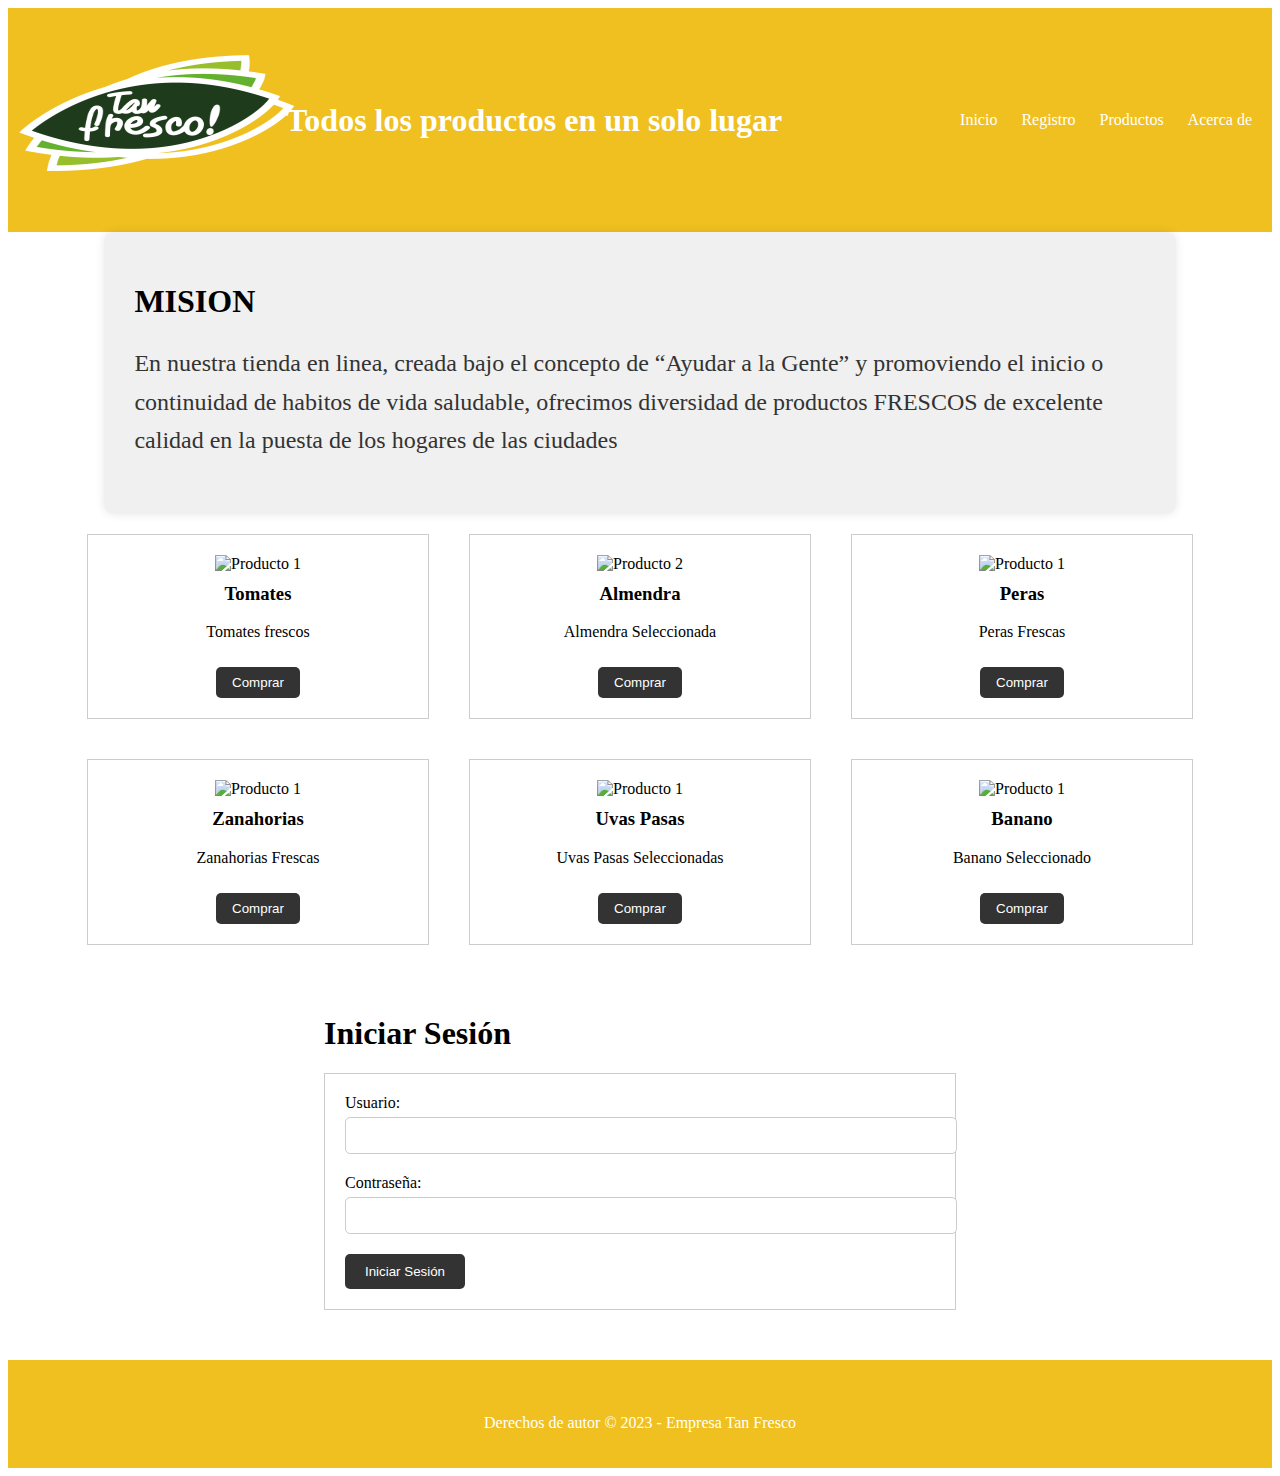
==== pagina/index.html @ f0244711 "cargando trabajo" ====
<!DOCTYPE html>
<html lang="es">
<head>
    <meta charset="UTF-8">
    <meta name="viewport" content="width=device-width, initial-scale=1.0">
    <title>Inicio de Sesión</title>
    <link rel="stylesheet" href="estilos/styles.css">
</head>
<body>

<header>
    <div class="logo">
        <img src="logo_tanfresco.png" alt="Logo de tu sitio web" height="200px" width="300px">
    </div>
    <h1>Todos los productos en un solo lugar</h1>
    <nav>
        <ul>
            <li><a href="#">Inicio</a></li>
            <li><a href="registro.html">Registro</a></li>
            <li><a href="productos.html">Productos</a></li>
            <li><a href="acercade.html">Acerca de</a></li>
            
        </ul>
    </nav>
</header>


<div class="seccion">
    <h1>MISION</h1>
    <p>En nuestra tienda en linea, creada bajo el concepto de “Ayudar a la Gente” y promoviendo el inicio o continuidad de habitos de vida saludable, ofrecimos diversidad de productos FRESCOS de excelente calidad en la puesta de los hogares de las ciudades</p>
</div>

<!-- Sección de productos -->

<section class="productos">
    <div class="producto">
        <img src="Imagenes/verduras/tomates.jpg" alt="Producto 1">
        <h3>Tomates</h3>
        <p>Tomates frescos</p>
        <button>Comprar</button>
    </div>
    <div class="producto">
        <img src="Imagenes/snacks/almendra.jpg" alt="Producto 2">
        <h3>Almendra</h3>
        <p>Almendra Seleccionada</p>
        <button>Comprar</button>
    </div>
        <div class="producto">
        <img src="Imagenes/frutas/peras.jpg" alt="Producto 1">
        <h3>Peras</h3>
        <p>Peras Frescas</p>
        <button>Comprar</button>
    </div>
        <div class="producto">
        <img src="Imagenes/verduras/zanahorias.jpg" alt="Producto 1">
        <h3>Zanahorias</h3>
        <p>Zanahorias Frescas</p>
        <button>Comprar</button>
    </div>    <div class="producto">
        <img src="Imagenes/snacks/uva pasa.jpg" alt="Producto 1">
        <h3>Uvas Pasas</h3>
        <p>Uvas Pasas Seleccionadas</p>
        <button>Comprar</button>
    </div>    <div class="producto">
        <img src="Imagenes/frutas/banano.jpg" alt="Producto 1">
        <h3>Banano</h3>
        <p>Banano Seleccionado</p>
        <button>Comprar</button>
    </div>
    <!-- Agrega más productos según sea necesario -->
</section>



<div class="container">
    <h1>Iniciar Sesión</h1>
    <form id="loginForm">
        <div class="form-group">
            <label for="username">Usuario:</label>
            <input type="text" id="username" name="username">
        </div>
        <div class="form-group">
            <label for="password">Contraseña:</label>
            <input type="password" id="password" name="password">
        </div>
        <button type="submit">Iniciar Sesión</button>
    </form>
</div>


<footer>
    <div class="redes-sociales">
        <a href="#" class="social-icon"><i class="fab fa-facebook"></i></a>
        <a href="#" class="social-icon"><i class="fab fa-twitter"></i></a>
        <a href="#" class="social-icon"><i class="fab fa-instagram"></i></a>
        <!-- Agrega más enlaces a redes sociales según sea necesario -->
    </div>
    <p>Derechos de autor &copy; 2023 - Empresa Tan Fresco</p>
</footer>



<script src="js/script.js"></script>
</body>
</html>
---- pagina/estilos/styles.css ----
header {
    background-color: #F0C020;
    color: #fff;
    padding: 10px 0;
    display: flex;
    justify-content: space-between;
    align-items: center;
}

/* Estilos del logo */
.logo {
    width: 100px; /* Tamaño del logo */
    height: auto; /* Para mantener la proporción */
}

/* Estilos de la barra de navegación */
nav ul {
    list-style: none;
    margin: 0;
    padding: 0;
}

nav ul li {
    display: inline;
    margin-right: 20px;
}

nav ul li a {
    color: #fff;
    text-decoration: none;
}

.container {
    width: 50%;
    margin: 50px auto;
}

form {
    border: 1px solid #ccc;
    padding: 20px;
}

.form-group {
    margin-bottom: 20px;
}

label {
    display: block;
    margin-bottom: 5px;
}

input[type="text"],
input[type="password"] {
    width: 100%;
    padding: 10px;
    border: 1px solid #ccc;
    border-radius: 5px;
}

button {
    padding: 10px 20px;
    background-color: #333;
    color: #fff;
    border: none;
    border-radius: 5px;
    cursor: pointer;
}

button:hover {
    background-color: #555;
}

/*Productos*/

.productos {
    display: flex;
    flex-wrap: wrap;
    justify-content: center;
}

.producto {
    width: 300px;
    margin: 20px;
    padding: 20px;
    border: 1px solid #ccc;
    text-align: center;
}

.producto img {
    max-width: 100%;
    height: auto;
}

.producto h3 {
    margin-top: 10px;
}

.producto p {
    margin-top: 10px;
}

.producto button {
    margin-top: 10px;
    padding: 8px 16px;
    background-color: #333;
    color: #fff;
    border: none;
    border-radius: 5px;
    cursor: pointer;
}

.producto button:hover {
    background-color: #555;
}


/* pie de página */

footer {
    background-color: #F0C020;
    color: #fff;
    padding: 20px;
    text-align: center;
}

.redes-sociales {
    margin-bottom: 10px;
}

.social-icon {
    display: inline-block;
    margin: 0 10px;
    font-size: 24px;
    color: #fff;
    text-decoration: none;
}

.social-icon:hover {
    color: #bbb;
}


/*Parrafo de inicio*/

.seccion {
    width: 80%;
    margin: 0 auto;
    padding: 30px;
    background-color: #f0f0f0;
    border-radius: 10px;
    box-shadow: 0 0 10px rgba(0, 0, 0, 0.1);
}

.seccion h1{
  text-justify: center;
}

.seccion p {
    font-size: 24px;
    line-height: 1.6;
    color: #333;
 }
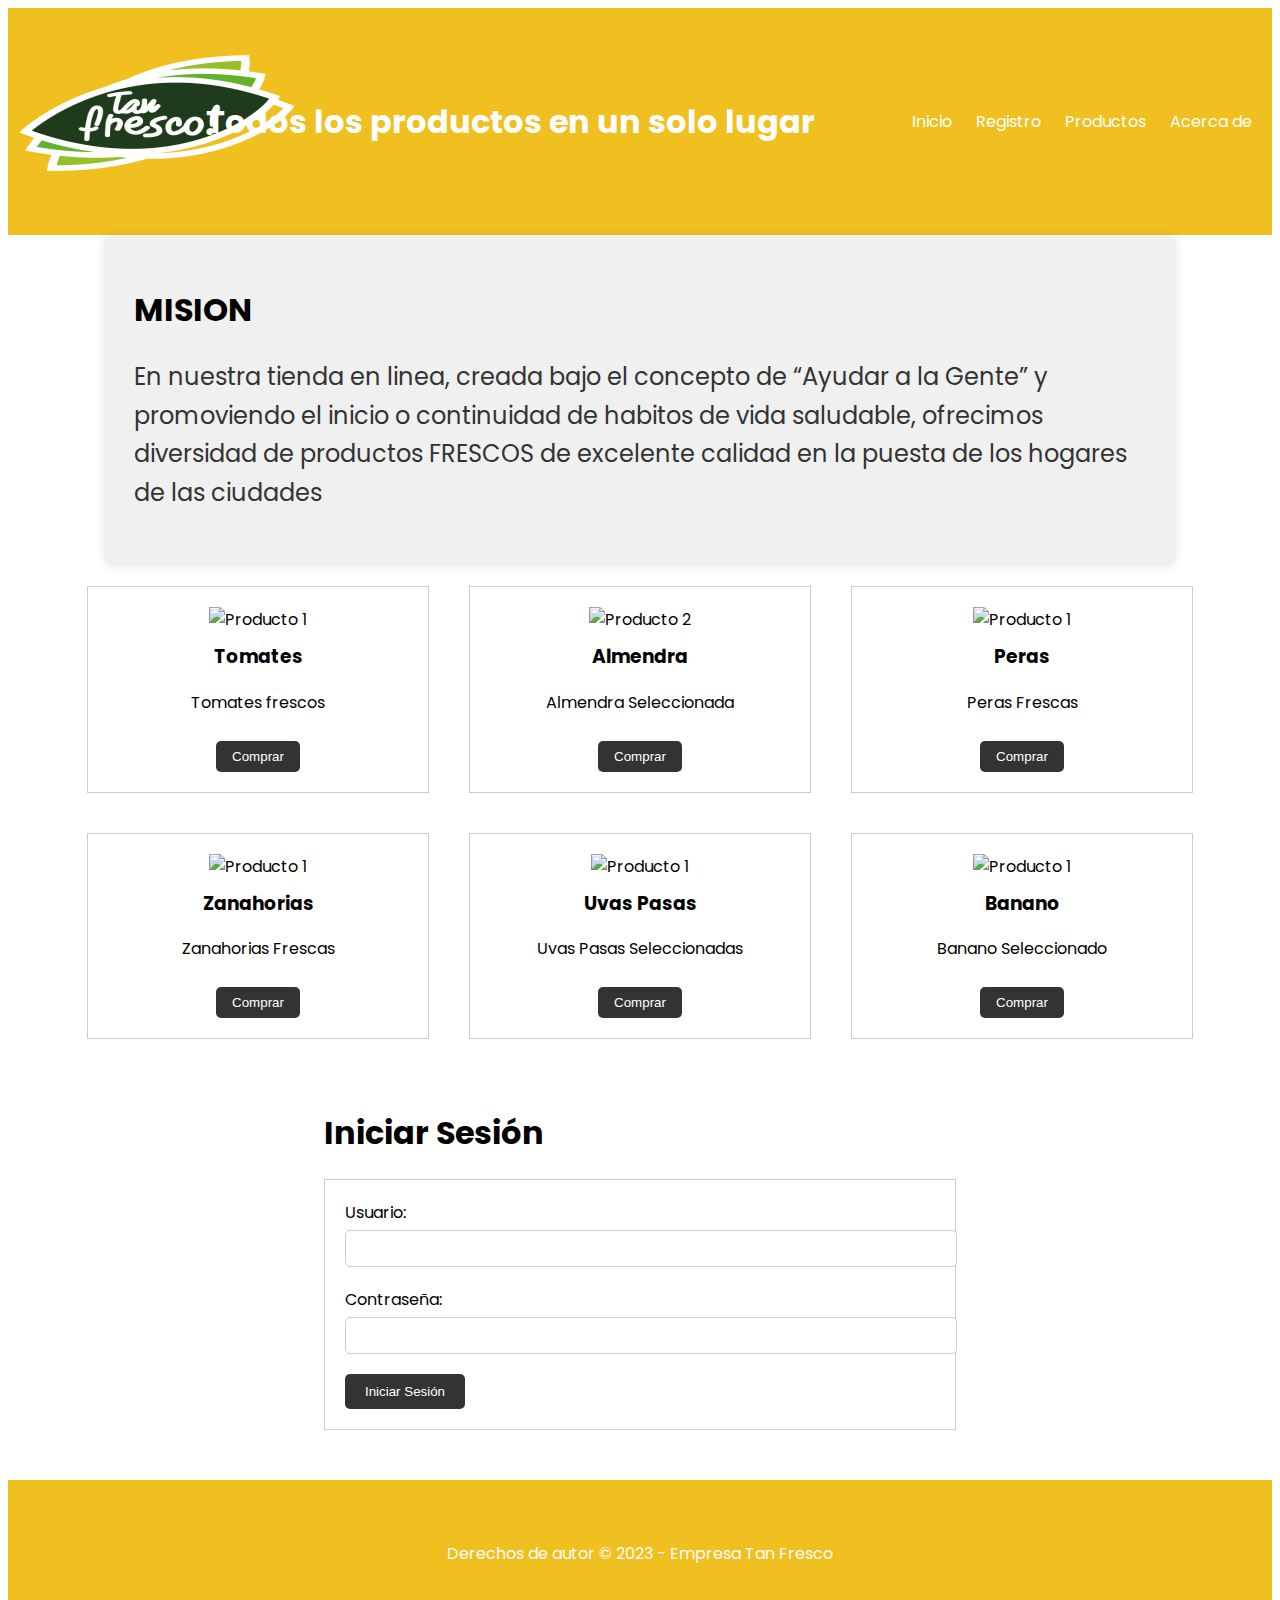
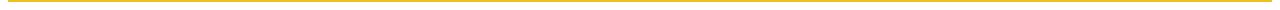
==== commit 547c333f: "Agregada la fuente Poppins" ====
--- a/pagina/index.html
+++ b/pagina/index.html
@@ -1,105 +1,114 @@
 <!DOCTYPE html>
 <html lang="es">
-<head>
-    <meta charset="UTF-8">
-    <meta name="viewport" content="width=device-width, initial-scale=1.0">
+  <head>
+    <meta charset="UTF-8" />
+    <meta name="viewport" content="width=device-width, initial-scale=1.0" />
     <title>Inicio de Sesión</title>
-    <link rel="stylesheet" href="estilos/styles.css">
-</head>
-<body>
+    <link rel="preconnect" href="https://fonts.bunny.net" />
+    <link
+      href="https://fonts.bunny.net/css?family=poppins:400,500,600,700"
+      rel="stylesheet"
+    />
+    <link rel="stylesheet" href="estilos/styles.css" />
+  </head>
+  <body>
+    <header>
+      <div class="logo">
+        <img
+          src="logo_tanfresco.png"
+          alt="Logo de tu sitio web"
+          height="200px"
+          width="300px"
+        />
+      </div>
+      <h1>Todos los productos en un solo lugar</h1>
+      <nav>
+        <ul>
+          <li><a href="#">Inicio</a></li>
+          <li><a href="registro.html">Registro</a></li>
+          <li><a href="productos.html">Productos</a></li>
+          <li><a href="acercade.html">Acerca de</a></li>
+        </ul>
+      </nav>
+    </header>
 
-<header>
-    <div class="logo">
-        <img src="logo_tanfresco.png" alt="Logo de tu sitio web" height="200px" width="300px">
+    <div class="seccion">
+      <h1>MISION</h1>
+      <p>
+        En nuestra tienda en linea, creada bajo el concepto de “Ayudar a la
+        Gente” y promoviendo el inicio o continuidad de habitos de vida
+        saludable, ofrecimos diversidad de productos FRESCOS de excelente
+        calidad en la puesta de los hogares de las ciudades
+      </p>
     </div>
-    <h1>Todos los productos en un solo lugar</h1>
-    <nav>
-        <ul>
-            <li><a href="#">Inicio</a></li>
-            <li><a href="registro.html">Registro</a></li>
-            <li><a href="productos.html">Productos</a></li>
-            <li><a href="acercade.html">Acerca de</a></li>
-            
-        </ul>
-    </nav>
-</header>
 
+    <!-- Sección de productos -->
 
-<div class="seccion">
-    <h1>MISION</h1>
-    <p>En nuestra tienda en linea, creada bajo el concepto de “Ayudar a la Gente” y promoviendo el inicio o continuidad de habitos de vida saludable, ofrecimos diversidad de productos FRESCOS de excelente calidad en la puesta de los hogares de las ciudades</p>
-</div>
-
-<!-- Sección de productos -->
-
-<section class="productos">
-    <div class="producto">
-        <img src="Imagenes/verduras/tomates.jpg" alt="Producto 1">
+    <section class="productos">
+      <div class="producto">
+        <img src="Imagenes/verduras/tomates.jpg" alt="Producto 1" />
         <h3>Tomates</h3>
         <p>Tomates frescos</p>
         <button>Comprar</button>
-    </div>
-    <div class="producto">
-        <img src="Imagenes/snacks/almendra.jpg" alt="Producto 2">
+      </div>
+      <div class="producto">
+        <img src="Imagenes/snacks/almendra.jpg" alt="Producto 2" />
         <h3>Almendra</h3>
         <p>Almendra Seleccionada</p>
         <button>Comprar</button>
-    </div>
-        <div class="producto">
-        <img src="Imagenes/frutas/peras.jpg" alt="Producto 1">
+      </div>
+      <div class="producto">
+        <img src="Imagenes/frutas/peras.jpg" alt="Producto 1" />
         <h3>Peras</h3>
         <p>Peras Frescas</p>
         <button>Comprar</button>
-    </div>
-        <div class="producto">
-        <img src="Imagenes/verduras/zanahorias.jpg" alt="Producto 1">
+      </div>
+      <div class="producto">
+        <img src="Imagenes/verduras/zanahorias.jpg" alt="Producto 1" />
         <h3>Zanahorias</h3>
         <p>Zanahorias Frescas</p>
         <button>Comprar</button>
-    </div>    <div class="producto">
-        <img src="Imagenes/snacks/uva pasa.jpg" alt="Producto 1">
+      </div>
+      <div class="producto">
+        <img src="Imagenes/snacks/uva pasa.jpg" alt="Producto 1" />
         <h3>Uvas Pasas</h3>
         <p>Uvas Pasas Seleccionadas</p>
         <button>Comprar</button>
-    </div>    <div class="producto">
-        <img src="Imagenes/frutas/banano.jpg" alt="Producto 1">
+      </div>
+      <div class="producto">
+        <img src="Imagenes/frutas/banano.jpg" alt="Producto 1" />
         <h3>Banano</h3>
         <p>Banano Seleccionado</p>
         <button>Comprar</button>
-    </div>
-    <!-- Agrega más productos según sea necesario -->
-</section>
+      </div>
+      <!-- Agrega más productos según sea necesario -->
+    </section>
 
-
-
-<div class="container">
-    <h1>Iniciar Sesión</h1>
-    <form id="loginForm">
+    <div class="container">
+      <h1>Iniciar Sesión</h1>
+      <form id="loginForm">
         <div class="form-group">
-            <label for="username">Usuario:</label>
-            <input type="text" id="username" name="username">
+          <label for="username">Usuario:</label>
+          <input type="text" id="username" name="username" />
         </div>
         <div class="form-group">
-            <label for="password">Contraseña:</label>
-            <input type="password" id="password" name="password">
+          <label for="password">Contraseña:</label>
+          <input type="password" id="password" name="password" />
         </div>
         <button type="submit">Iniciar Sesión</button>
-    </form>
-</div>
+      </form>
+    </div>
 
-
-<footer>
-    <div class="redes-sociales">
+    <footer>
+      <div class="redes-sociales">
         <a href="#" class="social-icon"><i class="fab fa-facebook"></i></a>
         <a href="#" class="social-icon"><i class="fab fa-twitter"></i></a>
         <a href="#" class="social-icon"><i class="fab fa-instagram"></i></a>
         <!-- Agrega más enlaces a redes sociales según sea necesario -->
-    </div>
-    <p>Derechos de autor &copy; 2023 - Empresa Tan Fresco</p>
-</footer>
+      </div>
+      <p>Derechos de autor &copy; 2023 - Empresa Tan Fresco</p>
+    </footer>
 
-
-
-<script src="js/script.js"></script>
-</body>
+    <script src="js/script.js"></script>
+  </body>
 </html>
--- a/pagina/estilos/styles.css
+++ b/pagina/estilos/styles.css
@@ -1,166 +1,165 @@
+/* Nuevos estilos 2024 */
+body {
+  font-family: "Poppins", sans-serif;
+}
 
 header {
-    background-color: #F0C020;
-    color: #fff;
-    padding: 10px 0;
-    display: flex;
-    justify-content: space-between;
-    align-items: center;
+  background-color: #f0c020;
+  color: #fff;
+  padding: 10px 0;
+  display: flex;
+  justify-content: space-between;
+  align-items: center;
 }
 
 /* Estilos del logo */
 .logo {
-    width: 100px; /* Tamaño del logo */
-    height: auto; /* Para mantener la proporción */
+  width: 100px; /* Tamaño del logo */
+  height: auto; /* Para mantener la proporción */
 }
 
 /* Estilos de la barra de navegación */
 nav ul {
-    list-style: none;
-    margin: 0;
-    padding: 0;
+  list-style: none;
+  margin: 0;
+  padding: 0;
 }
 
 nav ul li {
-    display: inline;
-    margin-right: 20px;
+  display: inline;
+  margin-right: 20px;
 }
 
 nav ul li a {
-    color: #fff;
-    text-decoration: none;
+  color: #fff;
+  text-decoration: none;
 }
 
 .container {
-    width: 50%;
-    margin: 50px auto;
+  width: 50%;
+  margin: 50px auto;
 }
 
 form {
-    border: 1px solid #ccc;
-    padding: 20px;
+  border: 1px solid #ccc;
+  padding: 20px;
 }
 
 .form-group {
-    margin-bottom: 20px;
+  margin-bottom: 20px;
 }
 
 label {
-    display: block;
-    margin-bottom: 5px;
+  display: block;
+  margin-bottom: 5px;
 }
 
 input[type="text"],
 input[type="password"] {
-    width: 100%;
-    padding: 10px;
-    border: 1px solid #ccc;
-    border-radius: 5px;
+  width: 100%;
+  padding: 10px;
+  border: 1px solid #ccc;
+  border-radius: 5px;
 }
 
 button {
-    padding: 10px 20px;
-    background-color: #333;
-    color: #fff;
-    border: none;
-    border-radius: 5px;
-    cursor: pointer;
+  padding: 10px 20px;
+  background-color: #333;
+  color: #fff;
+  border: none;
+  border-radius: 5px;
+  cursor: pointer;
 }
 
 button:hover {
-    background-color: #555;
+  background-color: #555;
 }
 
 /*Productos*/
 
 .productos {
-    display: flex;
-    flex-wrap: wrap;
-    justify-content: center;
+  display: flex;
+  flex-wrap: wrap;
+  justify-content: center;
 }
 
 .producto {
-    width: 300px;
-    margin: 20px;
-    padding: 20px;
-    border: 1px solid #ccc;
-    text-align: center;
+  width: 300px;
+  margin: 20px;
+  padding: 20px;
+  border: 1px solid #ccc;
+  text-align: center;
 }
 
 .producto img {
-    max-width: 100%;
-    height: auto;
+  max-width: 100%;
+  height: auto;
 }
 
 .producto h3 {
-    margin-top: 10px;
+  margin-top: 10px;
 }
 
 .producto p {
-    margin-top: 10px;
+  margin-top: 10px;
 }
 
 .producto button {
-    margin-top: 10px;
-    padding: 8px 16px;
-    background-color: #333;
-    color: #fff;
-    border: none;
-    border-radius: 5px;
-    cursor: pointer;
+  margin-top: 10px;
+  padding: 8px 16px;
+  background-color: #333;
+  color: #fff;
+  border: none;
+  border-radius: 5px;
+  cursor: pointer;
 }
 
 .producto button:hover {
-    background-color: #555;
+  background-color: #555;
 }
-
 
 /* pie de página */
 
 footer {
-    background-color: #F0C020;
-    color: #fff;
-    padding: 20px;
-    text-align: center;
+  background-color: #f0c020;
+  color: #fff;
+  padding: 20px;
+  text-align: center;
 }
 
 .redes-sociales {
-    margin-bottom: 10px;
+  margin-bottom: 10px;
 }
 
 .social-icon {
-    display: inline-block;
-    margin: 0 10px;
-    font-size: 24px;
-    color: #fff;
-    text-decoration: none;
+  display: inline-block;
+  margin: 0 10px;
+  font-size: 24px;
+  color: #fff;
+  text-decoration: none;
 }
 
 .social-icon:hover {
-    color: #bbb;
+  color: #bbb;
 }
-
 
 /*Parrafo de inicio*/
 
 .seccion {
-    width: 80%;
-    margin: 0 auto;
-    padding: 30px;
-    background-color: #f0f0f0;
-    border-radius: 10px;
-    box-shadow: 0 0 10px rgba(0, 0, 0, 0.1);
+  width: 80%;
+  margin: 0 auto;
+  padding: 30px;
+  background-color: #f0f0f0;
+  border-radius: 10px;
+  box-shadow: 0 0 10px rgba(0, 0, 0, 0.1);
 }
 
-.seccion h1{
+.seccion h1 {
   text-justify: center;
 }
 
 .seccion p {
-    font-size: 24px;
-    line-height: 1.6;
-    color: #333;
- }
-
-
-
+  font-size: 24px;
+  line-height: 1.6;
+  color: #333;
+}
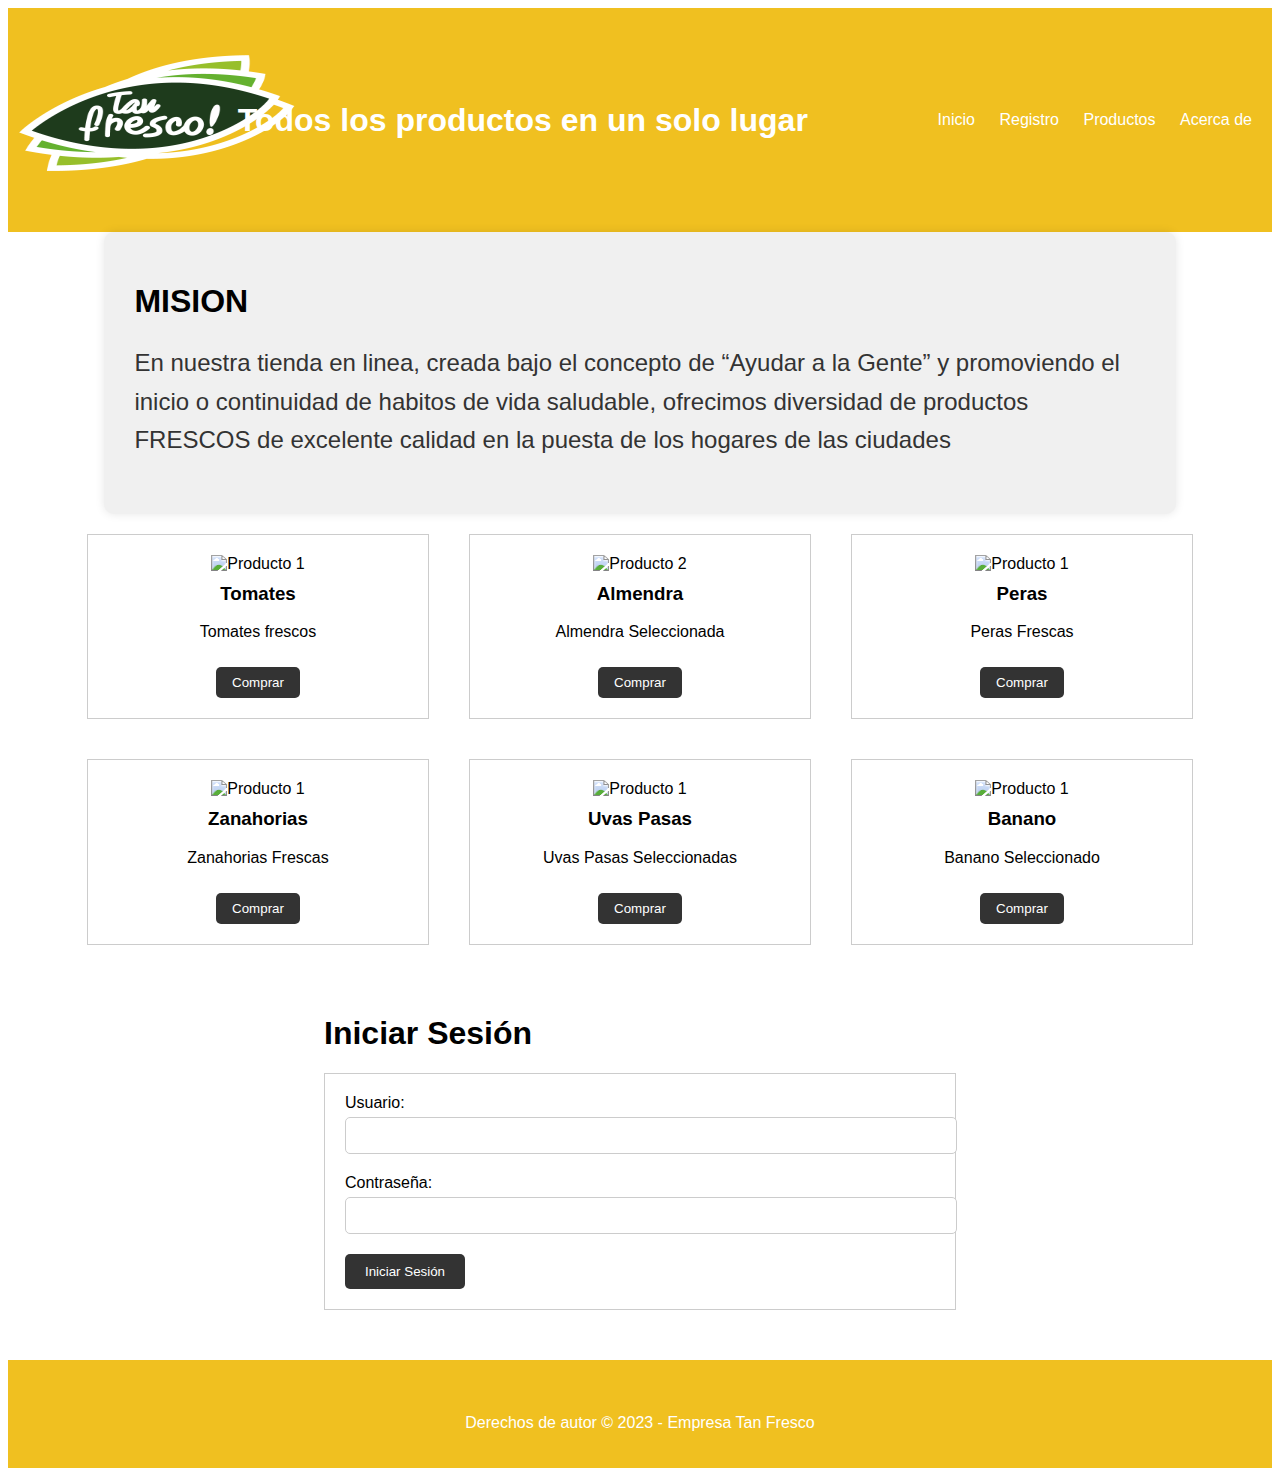
==== commit f0f83f0b: "Agregada la fuente Poppins de manera local, no CDN" ====
--- a/pagina/index.html
+++ b/pagina/index.html
@@ -4,11 +4,6 @@
     <meta charset="UTF-8" />
     <meta name="viewport" content="width=device-width, initial-scale=1.0" />
     <title>Inicio de Sesión</title>
-    <link rel="preconnect" href="https://fonts.bunny.net" />
-    <link
-      href="https://fonts.bunny.net/css?family=poppins:400,500,600,700"
-      rel="stylesheet"
-    />
     <link rel="stylesheet" href="estilos/styles.css" />
   </head>
   <body>
--- a/pagina/estilos/styles.css
+++ b/pagina/estilos/styles.css
@@ -1,3 +1,10 @@
+@font-face {
+  font-family: "Poppins";
+  src: url("fonts/Poppins-Regular.ttf") format("truetype");
+  font-weight: normal;
+  font-style: normal;
+}
+
 /* Nuevos estilos 2024 */
 body {
   font-family: "Poppins", sans-serif;
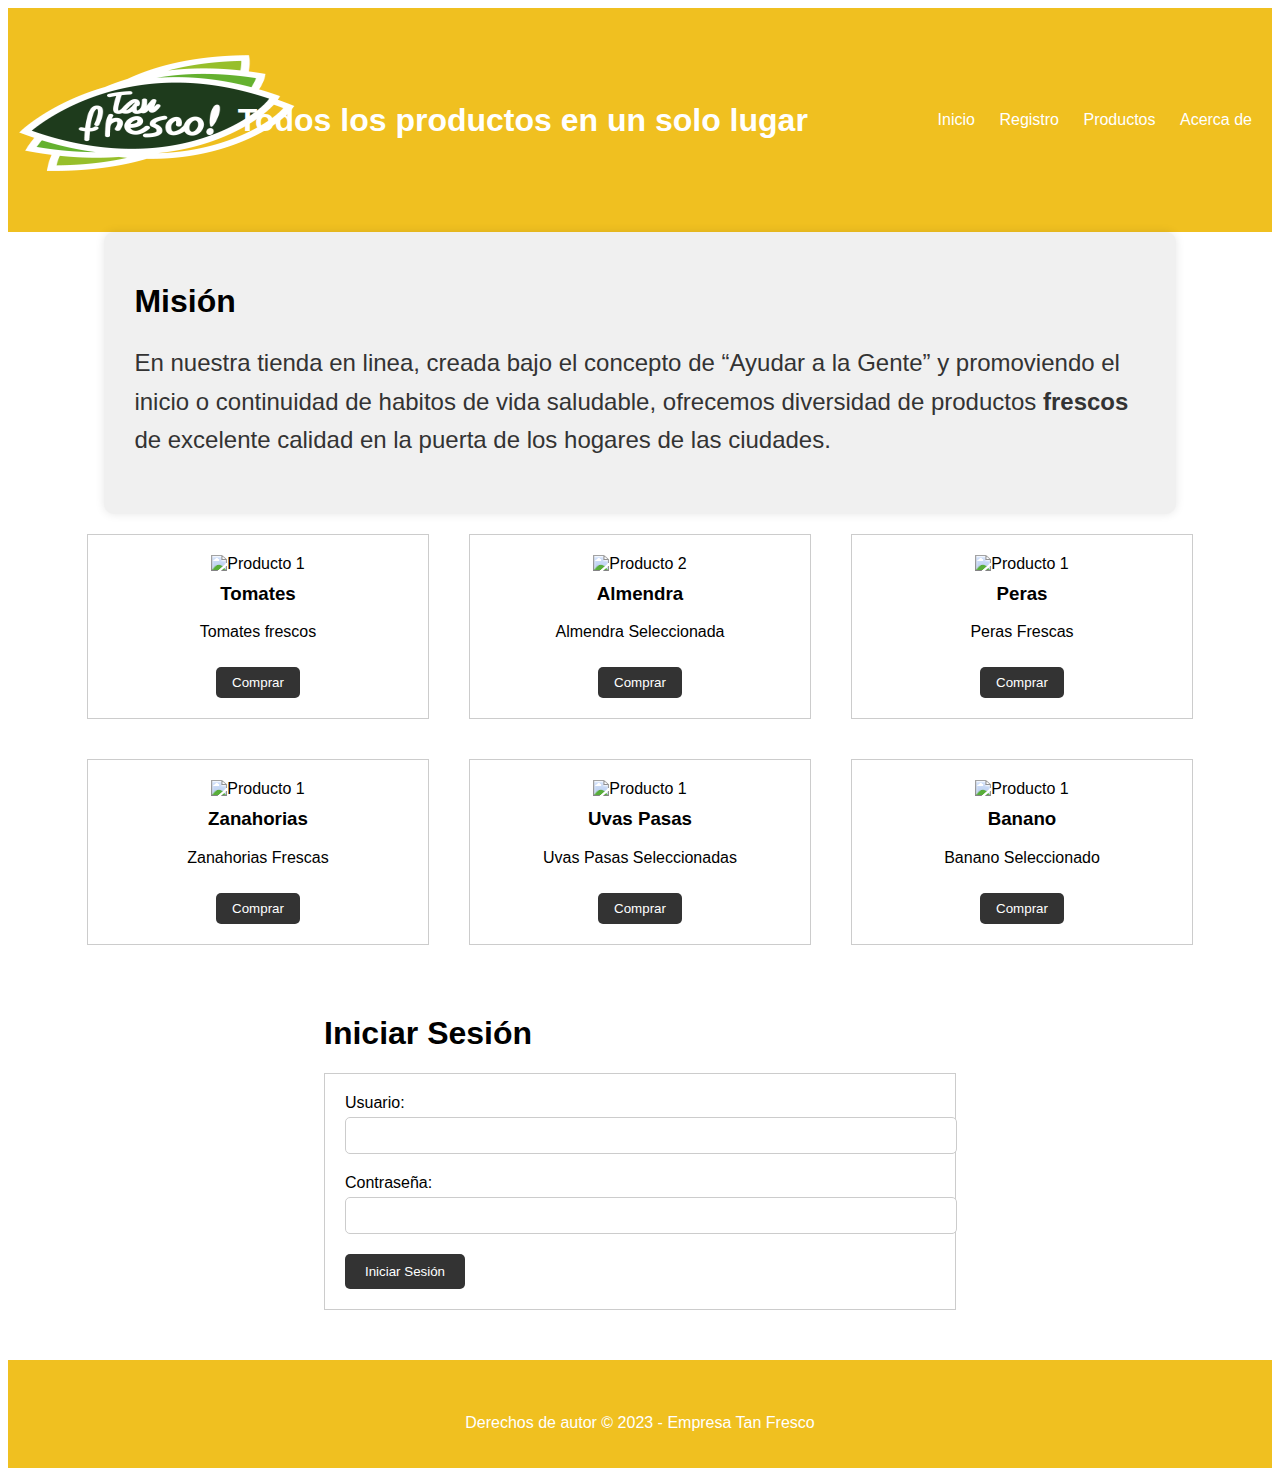
==== commit 6384d6d4: "Cambios en redacción y h1" ====
--- a/pagina/index.html
+++ b/pagina/index.html
@@ -28,12 +28,12 @@
     </header>
 
     <div class="seccion">
-      <h1>MISION</h1>
+      <h1>Misión</h1>
       <p>
         En nuestra tienda en linea, creada bajo el concepto de “Ayudar a la
         Gente” y promoviendo el inicio o continuidad de habitos de vida
-        saludable, ofrecimos diversidad de productos FRESCOS de excelente
-        calidad en la puesta de los hogares de las ciudades
+        saludable, ofrecemos diversidad de productos <b>frescos</b> de excelente
+        calidad en la puerta de los hogares de las ciudades.
       </p>
     </div>
 
--- a/pagina/estilos/styles.css
+++ b/pagina/estilos/styles.css
@@ -170,3 +170,13 @@
   line-height: 1.6;
   color: #333;
 }
+
+/* Otras clases personalizadas */
+.center-text {
+  display: flex;
+  justify-content: center;
+  align-items: center;
+  text-align: center;
+  padding: 20px;
+  margin: 40px;
+}
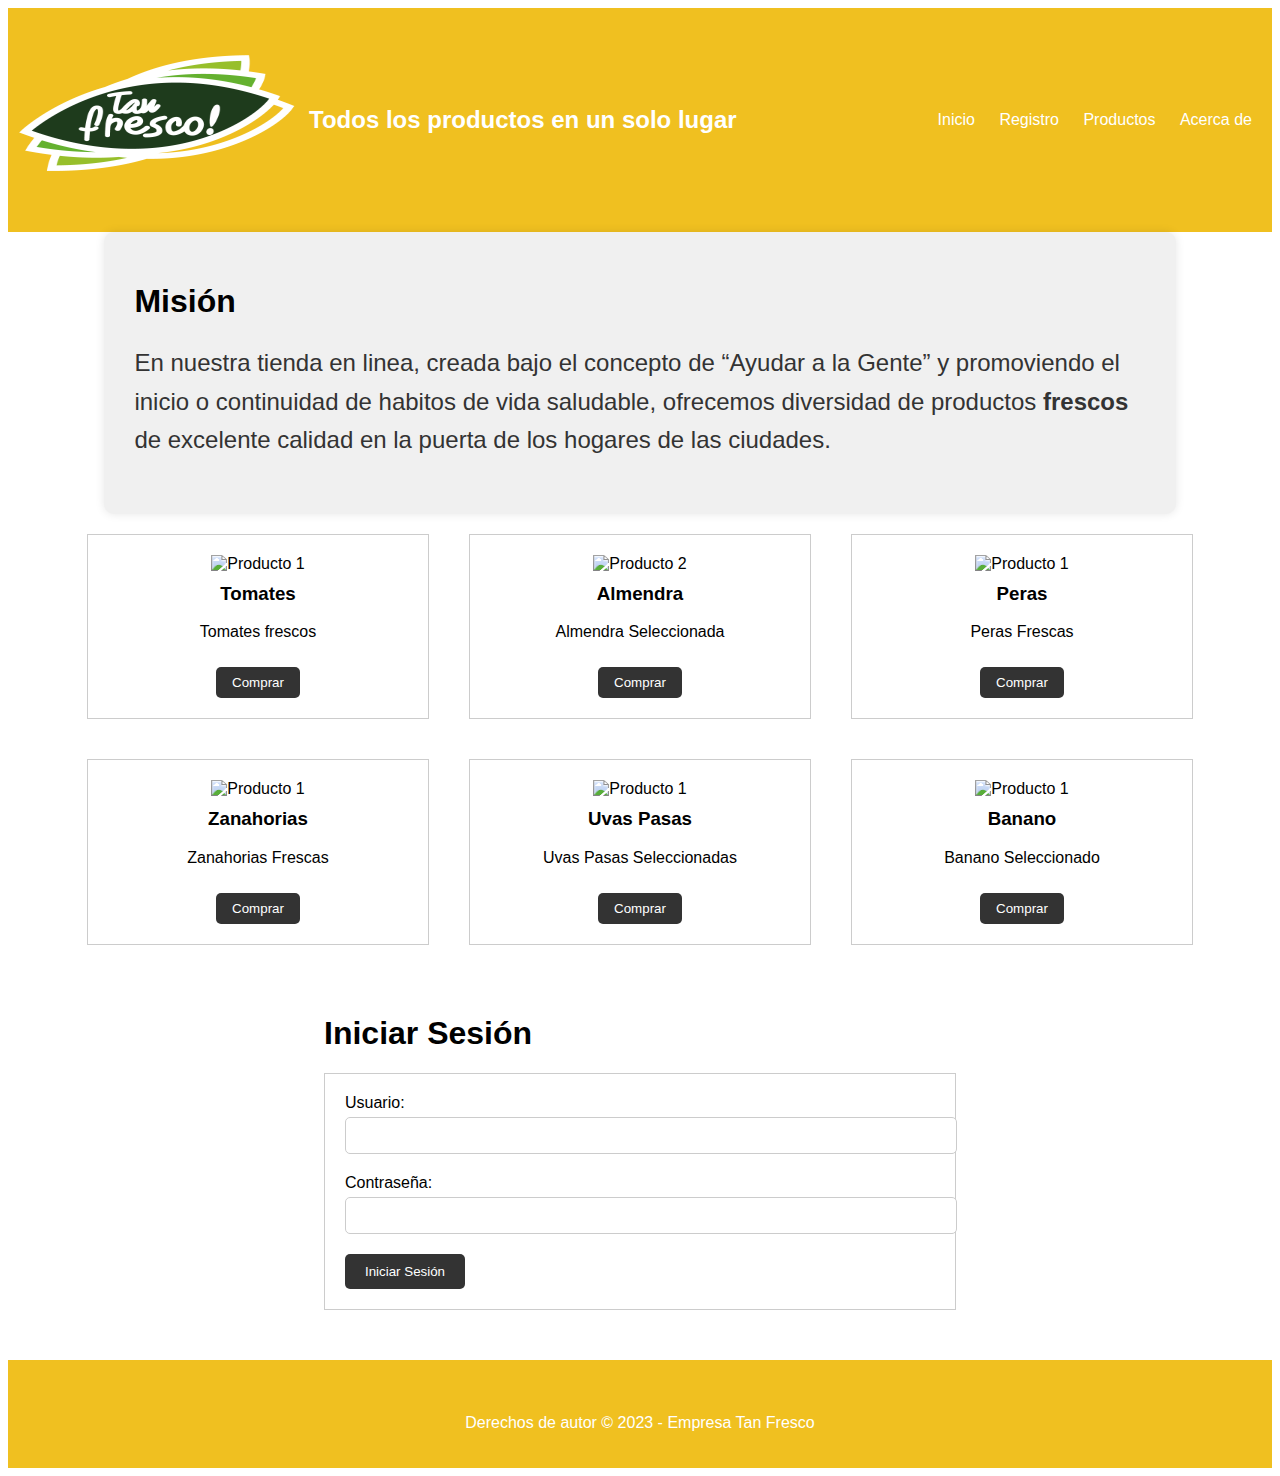
==== commit 7a8719ee: "Cambios en redacción y h1" ====
--- a/pagina/index.html
+++ b/pagina/index.html
@@ -16,7 +16,7 @@
           width="300px"
         />
       </div>
-      <h1>Todos los productos en un solo lugar</h1>
+      <h2>Todos los productos en un solo lugar</h2>
       <nav>
         <ul>
           <li><a href="#">Inicio</a></li>
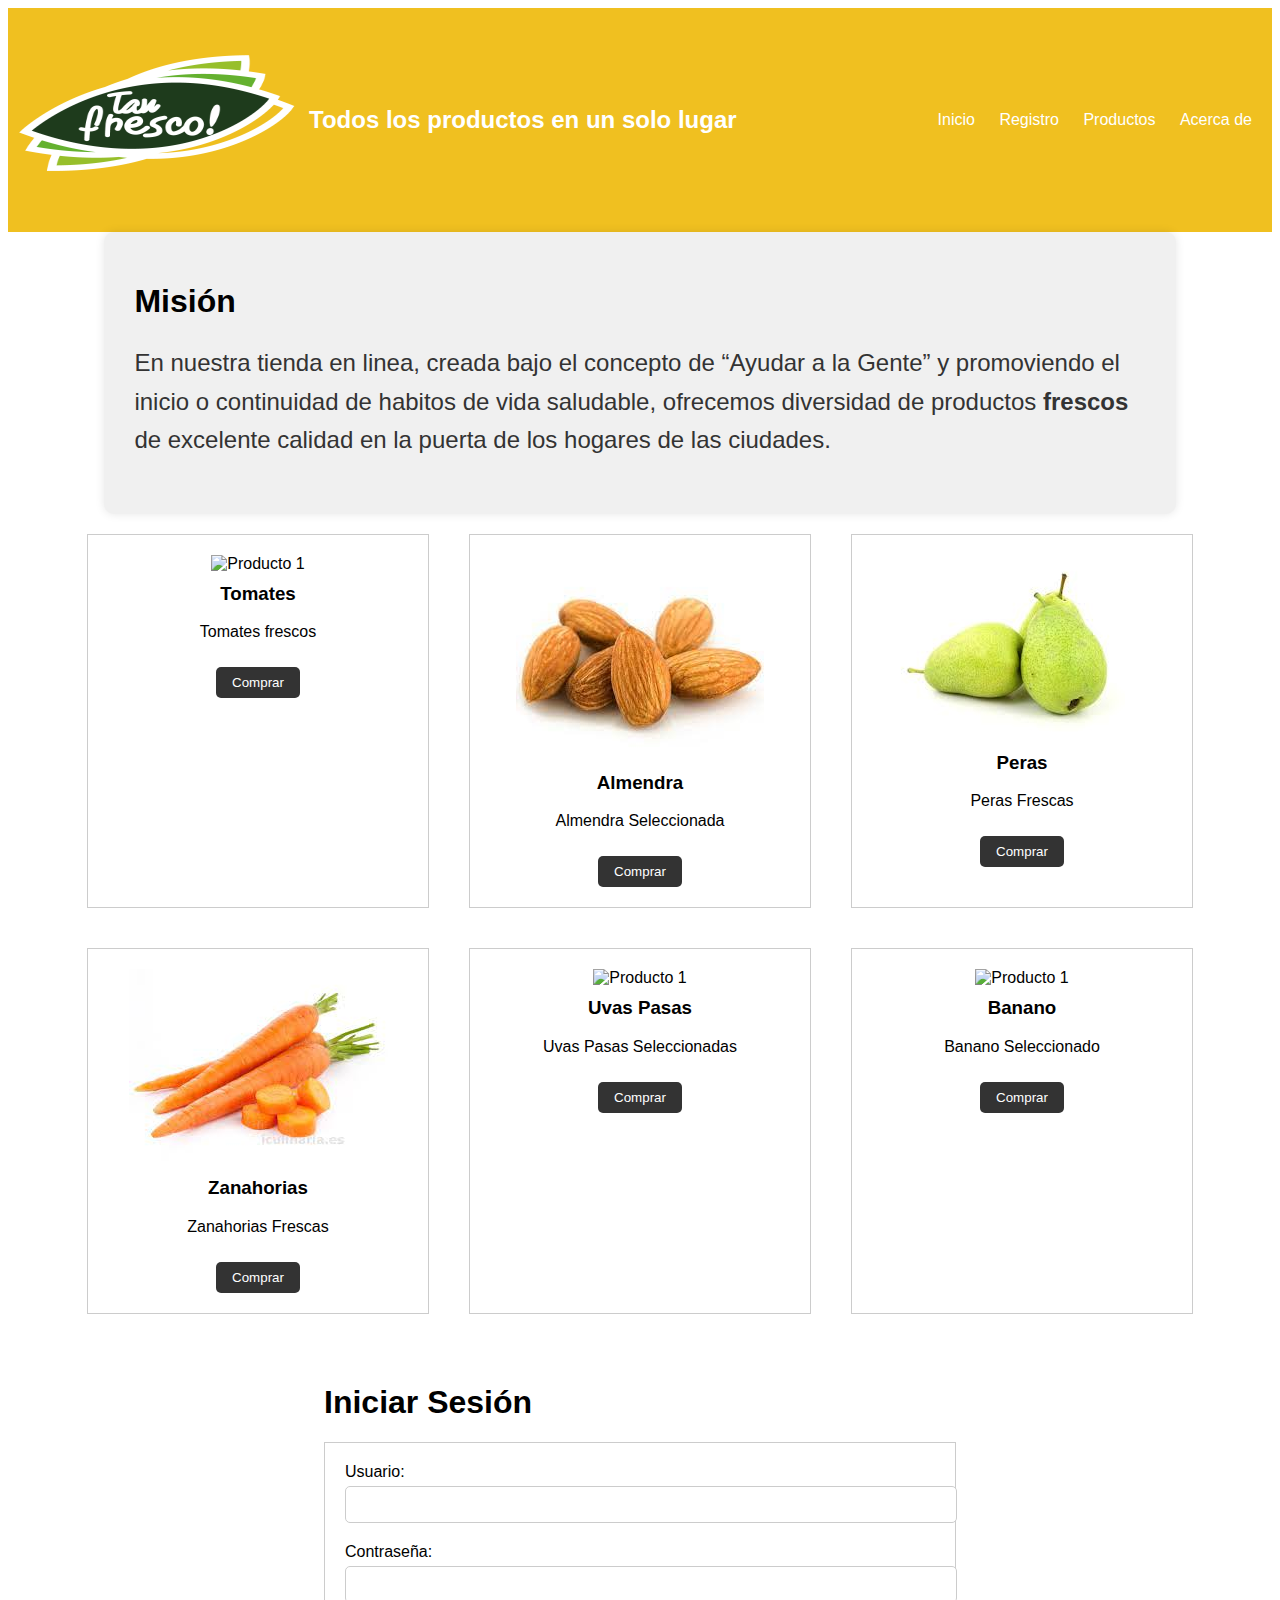
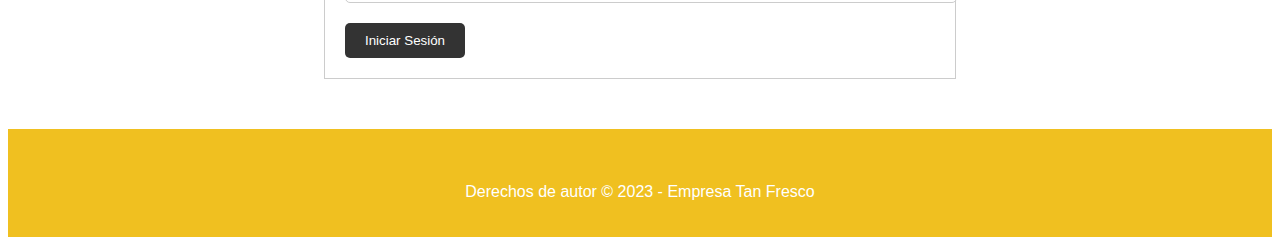
==== commit ce1c75f4: "Update index.html" ====
--- a/pagina/index.html
+++ b/pagina/index.html
@@ -47,19 +47,19 @@
         <button>Comprar</button>
       </div>
       <div class="producto">
-        <img src="Imagenes/snacks/almendra.jpg" alt="Producto 2" />
+        <img src="Imagenes/Snacks/almendra.jpg" alt="Producto 2" />
         <h3>Almendra</h3>
         <p>Almendra Seleccionada</p>
         <button>Comprar</button>
       </div>
       <div class="producto">
-        <img src="Imagenes/frutas/peras.jpg" alt="Producto 1" />
+        <img src="Imagenes/Frutas/peras.jpg" alt="Producto 1" />
         <h3>Peras</h3>
         <p>Peras Frescas</p>
         <button>Comprar</button>
       </div>
       <div class="producto">
-        <img src="Imagenes/verduras/zanahorias.jpg" alt="Producto 1" />
+        <img src="Imagenes/Verduras/zanahorias.jpg" alt="Producto 1" />
         <h3>Zanahorias</h3>
         <p>Zanahorias Frescas</p>
         <button>Comprar</button>
--- a/pagina/estilos/styles.css
+++ b/pagina/estilos/styles.css
@@ -180,3 +180,11 @@
   padding: 20px;
   margin: 40px;
 }
+
+#cart-items,
+#checkout-btn {
+  display: flex;
+  flex-direction: column; /* Cambio importante: Mostrar los elementos como una lista vertical */
+  align-items: center;
+  text-align: center;
+}
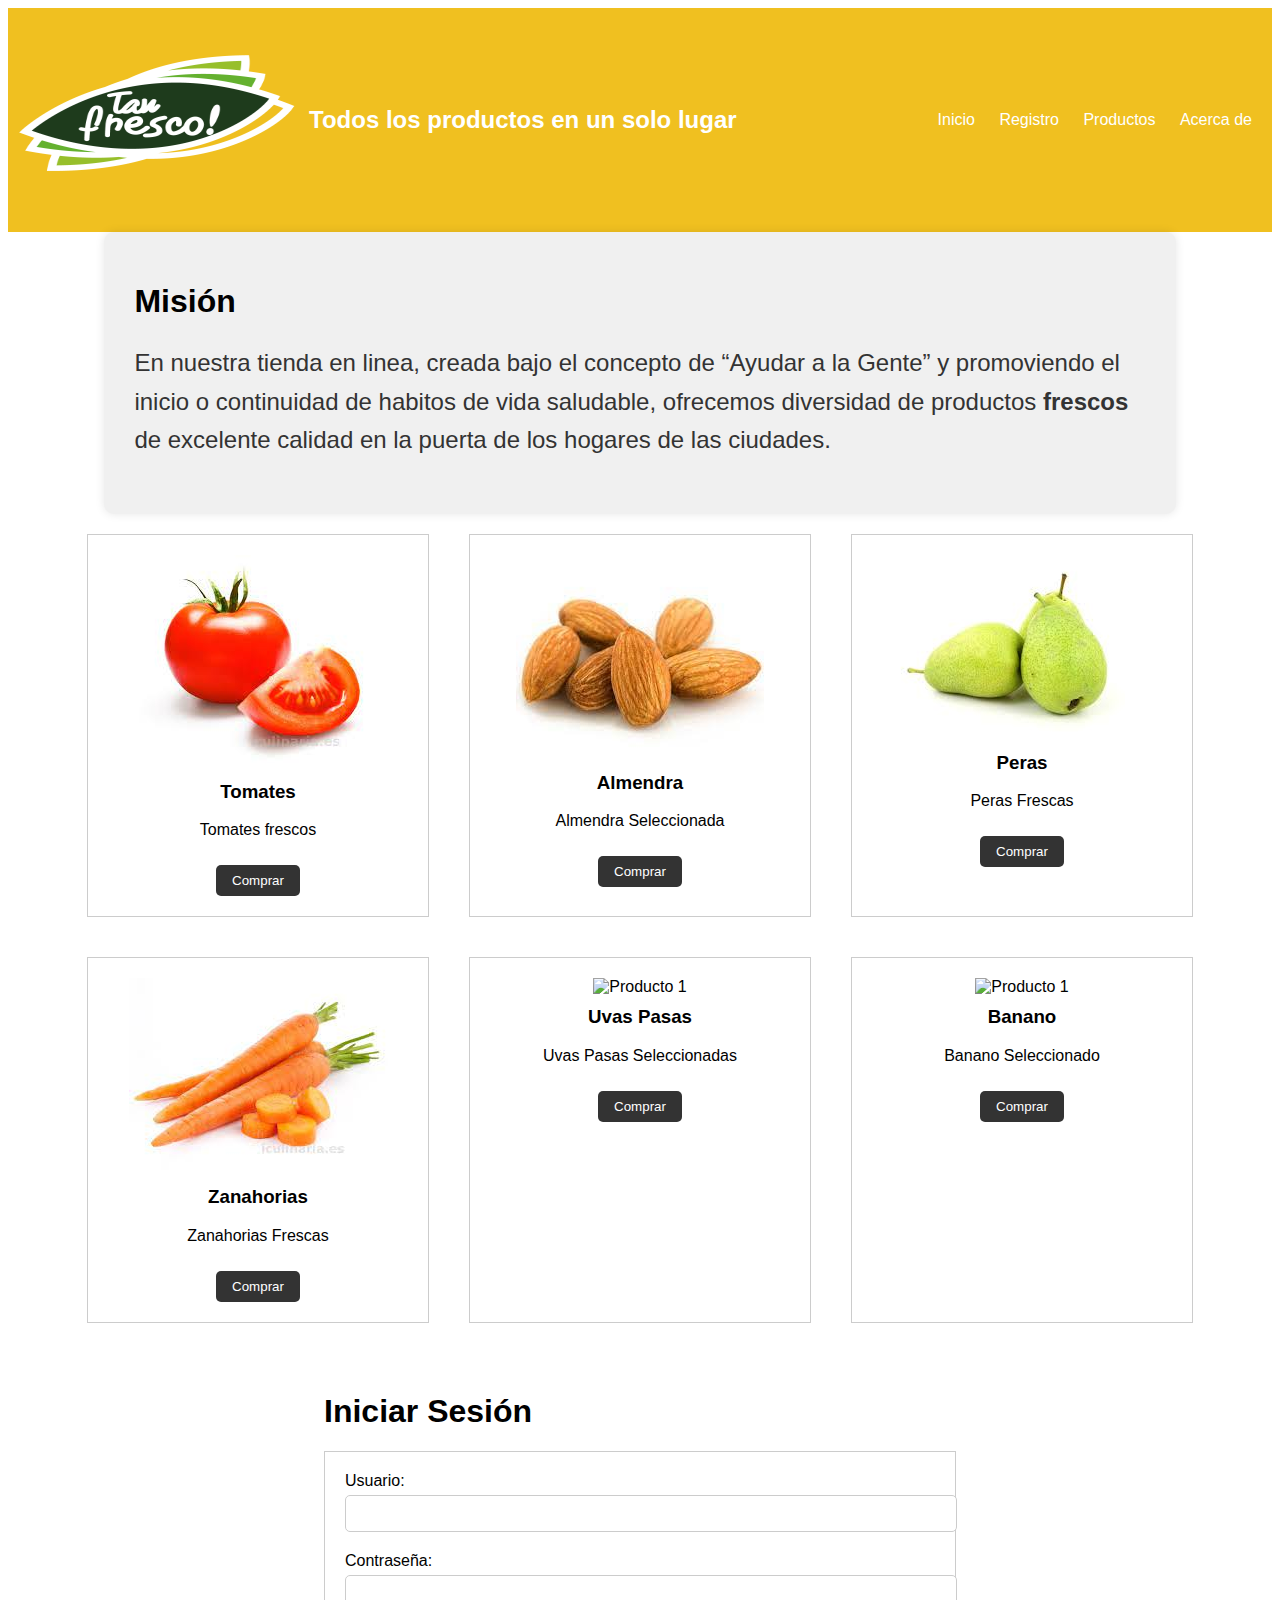
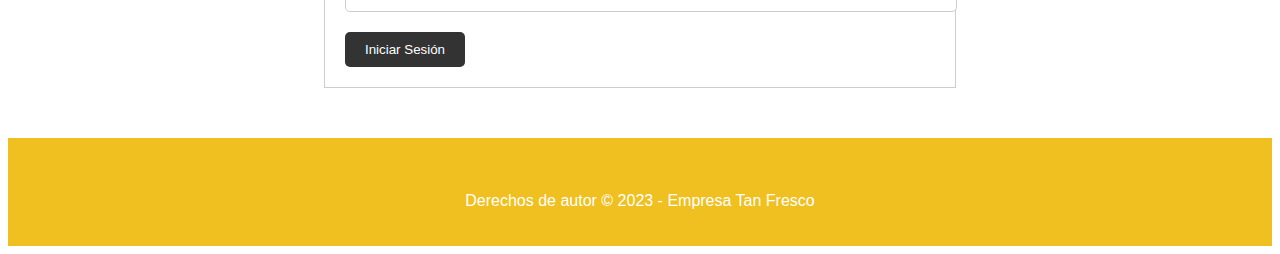
==== commit 8ea1d9f5: "Update index.html" ====
--- a/pagina/index.html
+++ b/pagina/index.html
@@ -41,7 +41,7 @@
 
     <section class="productos">
       <div class="producto">
-        <img src="Imagenes/verduras/tomates.jpg" alt="Producto 1" />
+        <img src="Imagenes/Verduras/tomates.jpg" alt="Producto 1" />
         <h3>Tomates</h3>
         <p>Tomates frescos</p>
         <button>Comprar</button>
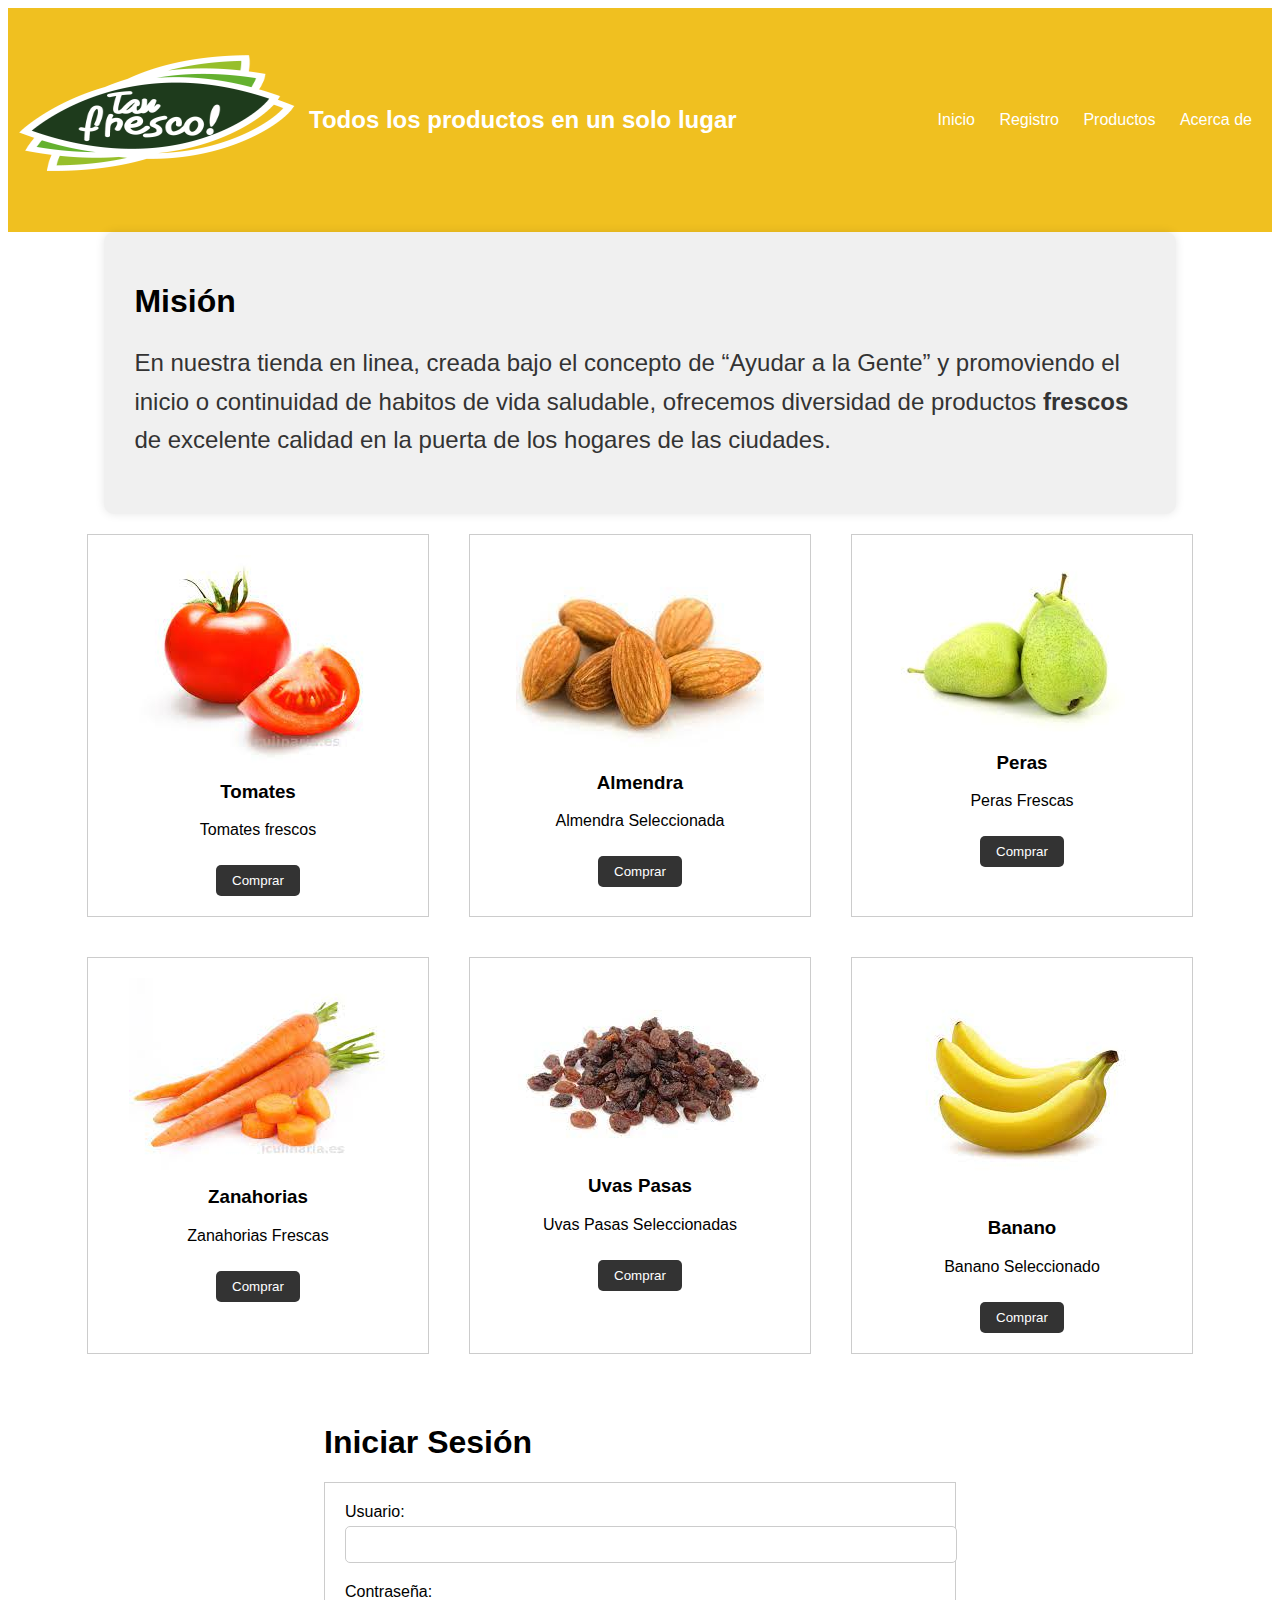
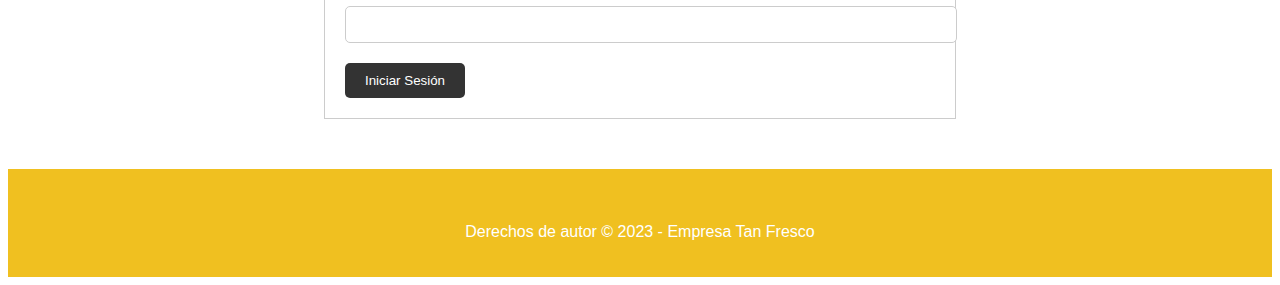
==== commit 49c6e119: "Update index.html" ====
--- a/pagina/index.html
+++ b/pagina/index.html
@@ -65,13 +65,13 @@
         <button>Comprar</button>
       </div>
       <div class="producto">
-        <img src="Imagenes/snacks/uva pasa.jpg" alt="Producto 1" />
+        <img src="Imagenes/Snacks/uva pasa.jpg" alt="Producto 1" />
         <h3>Uvas Pasas</h3>
         <p>Uvas Pasas Seleccionadas</p>
         <button>Comprar</button>
       </div>
       <div class="producto">
-        <img src="Imagenes/frutas/banano.jpg" alt="Producto 1" />
+        <img src="Imagenes/Frutas/banano.jpg" alt="Producto 1" />
         <h3>Banano</h3>
         <p>Banano Seleccionado</p>
         <button>Comprar</button>
